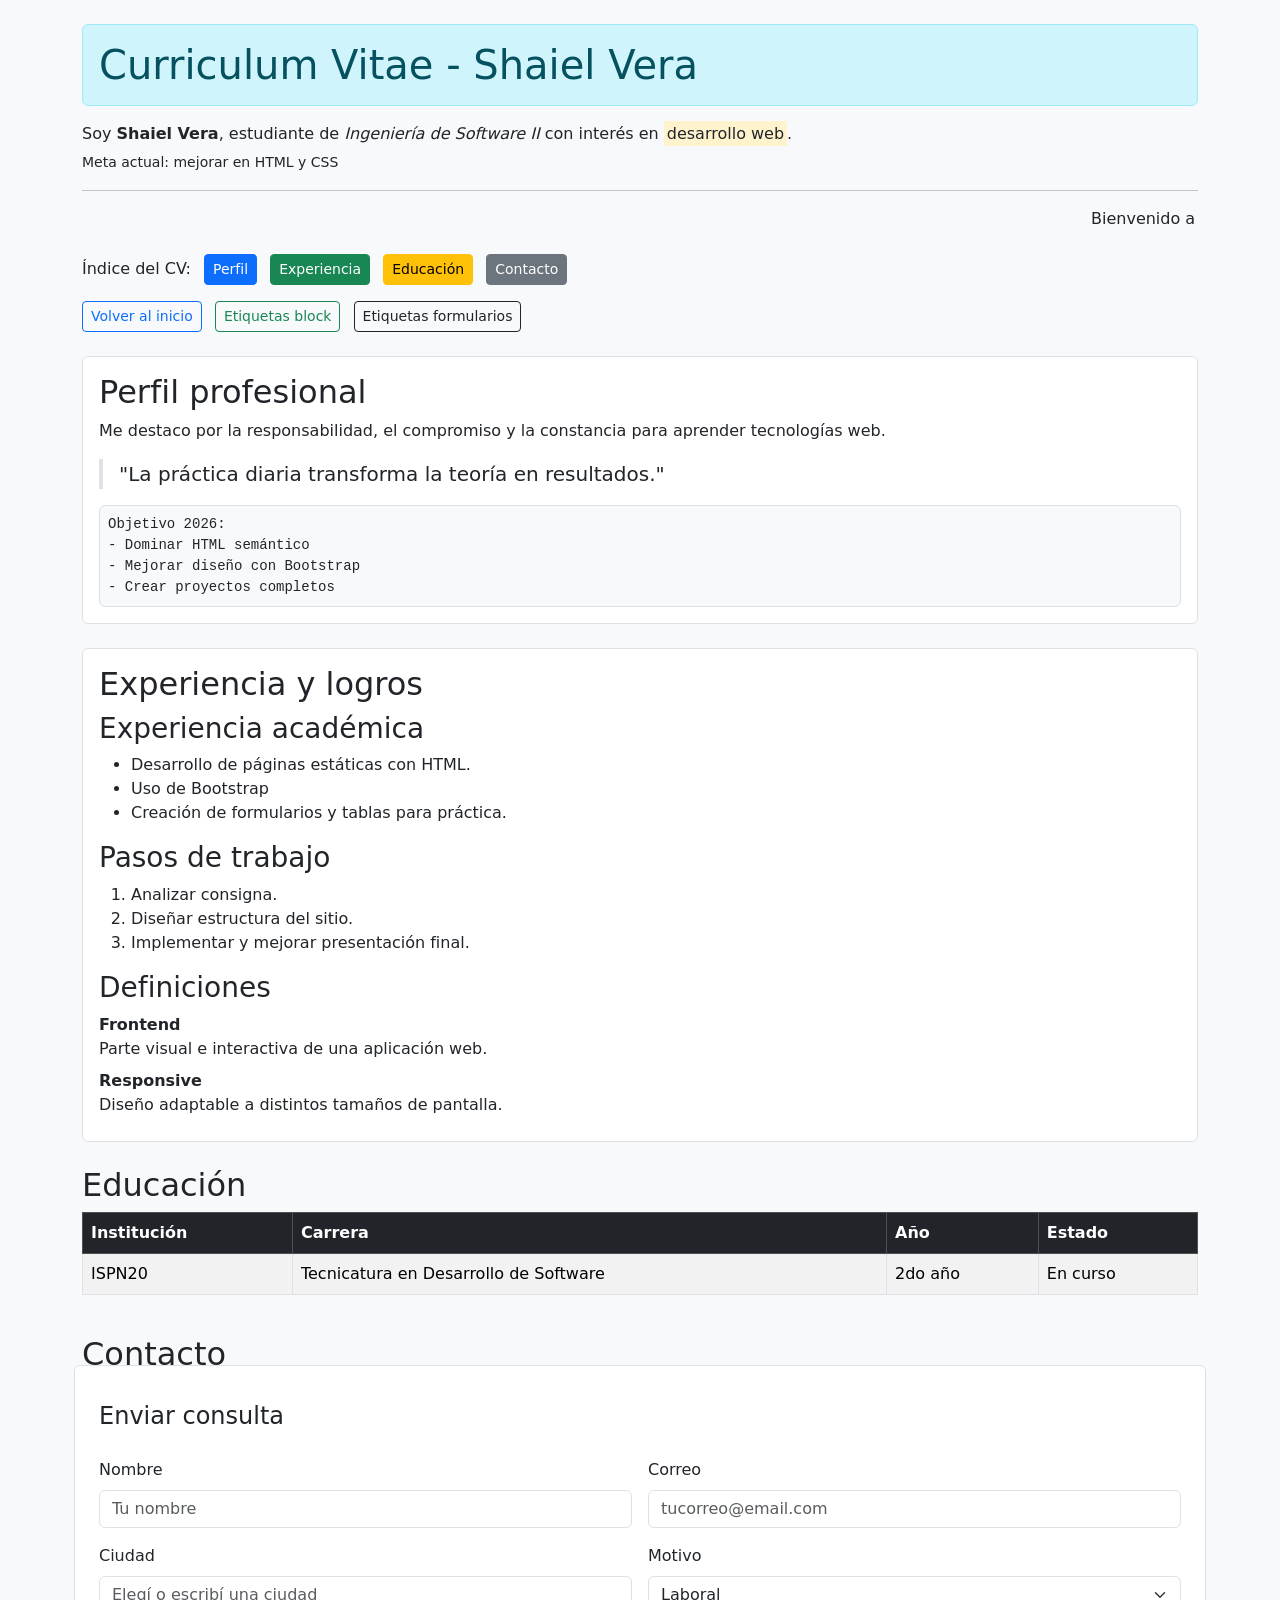
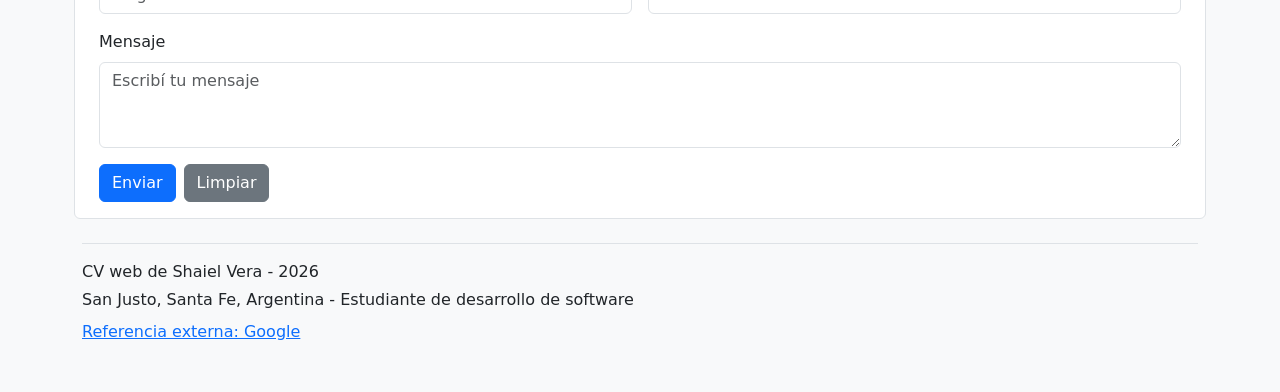
==== curriculum-vitae.html @ 330f6a4f "Agregar enlaces de navegación y tabla de compañeros en index.html; crear curriculum-vitae.html" ====
<!DOCTYPE html>
<html lang="es">
<head>
    <meta charset="UTF-8">
    <meta name="viewport" content="width=device-width, initial-scale=1.0">
    <script src="https://cdn.jsdelivr.net/npm/bootstrap@5.3.8/dist/js/bootstrap.bundle.min.js" integrity="sha384-FKyoEForCGlyvwx9Hj09JcYn3nv7wiPVlz7YYwJrWVcXK/BmnVDxM+D2scQbITxI" crossorigin="anonymous"></script>
    <link href="https://cdn.jsdelivr.net/npm/bootstrap@5.3.8/dist/css/bootstrap.min.css" rel="stylesheet" integrity="sha384-sRIl4kxILFvY47J16cr9ZwB07vP4J8+LH7qKQnuqkuIAvNWLzeN8tE5YBujZqJLB" crossorigin="anonymous">
    <title>Curriculum Vitae - Shaiel Vera</title>
</head>
<body class="container py-4 bg-light">
    <!-- <header> contiene el encabezado principal del CV; <h1> define el título visible; <p> muestra texto descriptivo. -->
    <!-- <strong> resalta importancia, <em> agrega énfasis, <mark> subraya visualmente, <small> reduce tamaño de texto, <sub>/<sup> crean subíndice y superíndice, <code> muestra código y <q> una cita corta. -->
    <header class="mb-4">
        <h1 class="alert alert-info mb-3">Curriculum Vitae - Shaiel Vera</h1>
        <p class="mb-1">Soy <strong>Shaiel Vera</strong>, estudiante de <em>Ingeniería de Software II</em> con interés en <mark>desarrollo web</mark>.</p>
        <p class="mb-0"><small>Meta actual: mejorar en HTML y CSS</small></p>

    <!-- <hr> dibuja una separación horizontal entre bloques de contenido. -->
    <hr>
    <!-- <marquee> crea texto en movimiento (etiqueta clásica de demostración). -->
    <marquee class="mb-3">Bienvenido a mi CV web, creado con las etiquetas HTML que vengo practicando.</marquee>

    <!-- <nav> agrupa enlaces de navegación; <span> muestra texto inline; <a> crea enlaces a secciones y páginas. -->
    <!-- <br> fuerza un salto de línea para separar visualmente grupos de enlaces. -->
    <nav class="mb-4">
        <span class="me-2">Índice del CV:</span>
        <a class="btn btn-primary btn-sm me-2" href="#perfil">Perfil</a>
        <a class="btn btn-success btn-sm me-2" href="#experiencia">Experiencia</a>
        <a class="btn btn-warning btn-sm me-2" href="#educacion">Educación</a>
        <a class="btn btn-secondary btn-sm" href="#contacto">Contacto</a>
        <br>
        <a class="btn btn-outline-primary btn-sm mt-3 me-2" href="index.html">Volver al inicio</a>
        <a class="btn btn-outline-success btn-sm mt-3 me-2" href="pagina-bloques.html">Etiquetas block</a>
        <a class="btn btn-outline-dark btn-sm mt-3" href="pagina-formularios.html">Etiquetas formularios</a>
    </nav>

    <!-- <main> encapsula el contenido principal del documento. -->
    <main>
        <!-- <section> divide por temas, <article> contiene contenido autónomo, <h2> define subtítulo, <blockquote> muestra cita en bloque y <pre> conserva formato de texto. -->
        <section id="perfil" class="mb-4">
            <article class="p-3 border rounded bg-white">
                <h2>Perfil profesional</h2>
                <p>Me destaco por la responsabilidad, el compromiso y la constancia para aprender tecnologías web.</p>
                <blockquote class="blockquote border-start border-4 ps-3">
                    "La práctica diaria transforma la teoría en resultados."
                </blockquote>
                <pre class="bg-light p-2 border rounded mb-0">Objetivo 2026:
- Dominar HTML semántico
- Mejorar diseño con Bootstrap
- Crear proyectos completos</pre>
            </article>
        </section>

        <!-- <ul> crea lista sin orden, <ol> crea lista ordenada, <li> representa cada ítem, y <dl>/<dt>/<dd> forman lista de definiciones. -->
        <section id="experiencia" class="mb-4 p-3 border rounded bg-white">
            <h2>Experiencia y logros</h2>
            <h3>Experiencia académica</h3>
            <ul>
                <li>Desarrollo de páginas estáticas con HTML.</li>
                <li>Uso de Bootstrap</li>
                <li>Creación de formularios y tablas para práctica.</li>
            </ul>
            <h3>Pasos de trabajo</h3>
            <ol>
                <li>Analizar consigna.</li>
                <li>Diseñar estructura del sitio.</li>
                <li>Implementar y mejorar presentación final.</li>
            </ol>
            <h3>Definiciones</h3>
            <dl class="mb-0">
                <dt>Frontend</dt>
                <dd>Parte visual e interactiva de una aplicación web.</dd>
                <dt>Responsive</dt>
                <dd>Diseño adaptable a distintos tamaños de pantalla.</dd>
            </dl>
        </section>

        <!-- <div> actúa como contenedor, <table> organiza datos tabulares, <thead>/<tbody> separan encabezado y cuerpo, <tr> define filas, <th> celdas de encabezado y <td> celdas de datos. -->
        <section id="educacion" class="mb-4">
            <h2>Educación</h2>
            <div class="table-responsive">
                <table class="table table-striped table-bordered bg-white">
                    <thead class="table-dark">
                        <tr>
                            <th>Institución</th>
                            <th>Carrera</th>
                            <th>Año</th>
                            <th>Estado</th>
                        </tr>
                    </thead>
                    <tbody>
                        <tr>
                            <td>ISPN20</td>
                            <td>Tecnicatura en Desarrollo de Software</td>
                            <td>2do año</td>
                            <td>En curso</td>
                        </tr>
                    </tbody>
                </table>
            </div>
        </section>

        <!-- <form> agrupa controles de entrada, <fieldset>/<legend> organizan campos relacionados, <label> nombra controles, <input> recibe datos, <datalist> sugiere opciones, <select>/<optgroup>/<option> crean listas desplegables, <textarea> permite texto largo y <button> ejecuta acciones. -->
        <section id="contacto" class="mb-4">
            <h2>Contacto</h2>
            <form class="row g-3 border p-3 rounded bg-white">
                <fieldset class="col-12">
                    <legend>Enviar consulta</legend>
                    <div class="row g-3">
                        <div class="col-md-6">
                            <label for="nombre" class="form-label">Nombre</label>
                            <input type="text" id="nombre" class="form-control" placeholder="Tu nombre" required>
                        </div>
                        <div class="col-md-6">
                            <label for="email" class="form-label">Correo</label>
                            <input type="email" id="email" class="form-control" placeholder="tucorreo@email.com" required>
                        </div>
                        <div class="col-md-6">
                            <label for="ciudad" class="form-label">Ciudad</label>
                            <input list="ciudades" id="ciudad" class="form-control" placeholder="Elegí o escribí una ciudad">
                            <datalist id="ciudades">
                                <option value="San Juan"></option>
                                <option value="Mendoza"></option>
                                <option value="Córdoba"></option>
                            </datalist>
                        </div>
                        <div class="col-md-6">
                            <label for="motivo" class="form-label">Motivo</label>
                            <select id="motivo" class="form-select">
                                <optgroup label="Consulta">
                                    <option>Laboral</option>
                                    <option>Académica</option>
                                </optgroup>
                                <optgroup label="Otro">
                                    <option>General</option>
                                </optgroup>
                            </select>
                        </div>
                        <div class="col-12">
                            <label for="mensaje" class="form-label">Mensaje</label>
                            <textarea id="mensaje" class="form-control" rows="3" placeholder="Escribí tu mensaje"></textarea>
                        </div>
                    </div>
                </fieldset>
                <div class="col-12 d-flex gap-2">
                    <button type="submit" class="btn btn-primary">Enviar</button>
                    <button type="reset" class="btn btn-secondary">Limpiar</button>
                </div>
            </form>
        </section>
    </main>

    <!-- <footer> cierra el documento y <address> muestra información de contacto/autoría. -->
    <footer class="border-top pt-3">
        <p class="mb-1">CV web de Shaiel Vera - 2026</p>
        <address class="mb-2">San Justo, Santa Fe, Argentina - Estudiante de desarrollo de software</address>
        <a href="https://www.google.com" target="_blank" class="link-primary">Referencia externa: Google</a>
    </footer>
</body>
</html>
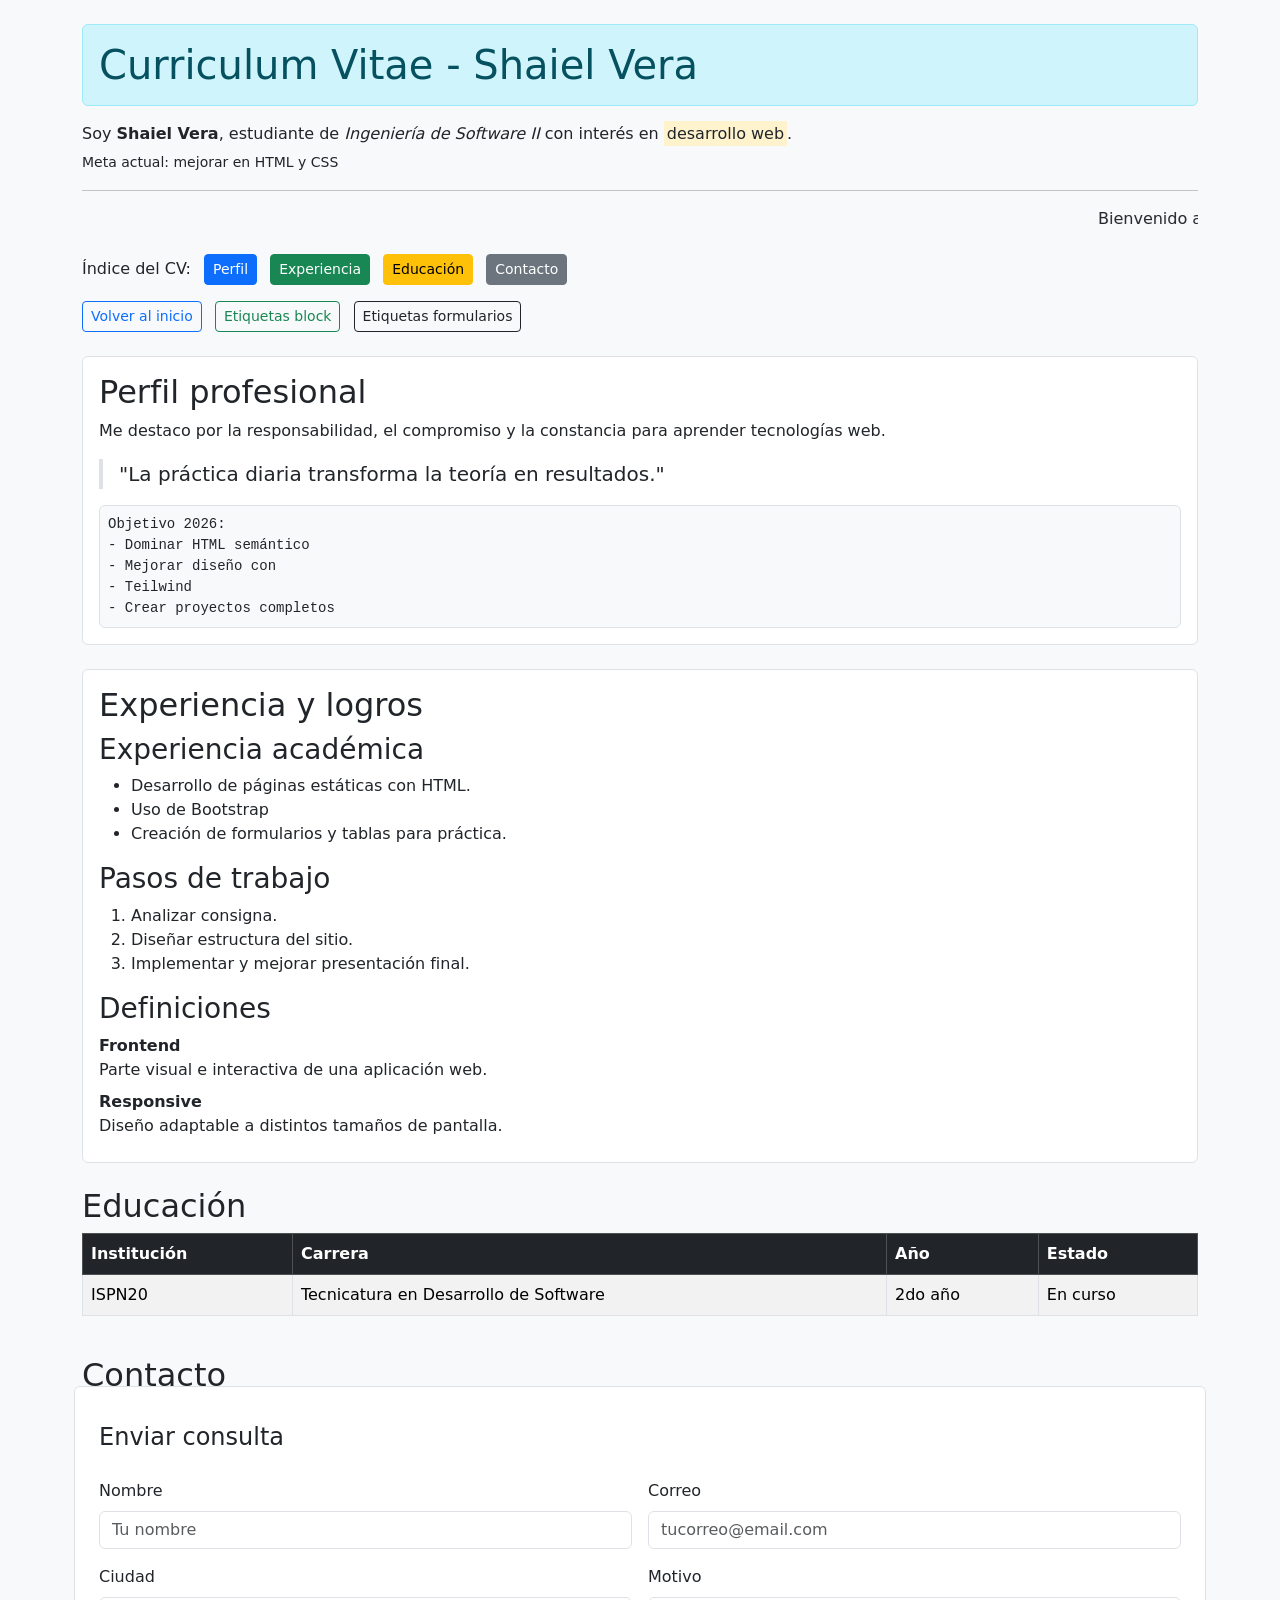
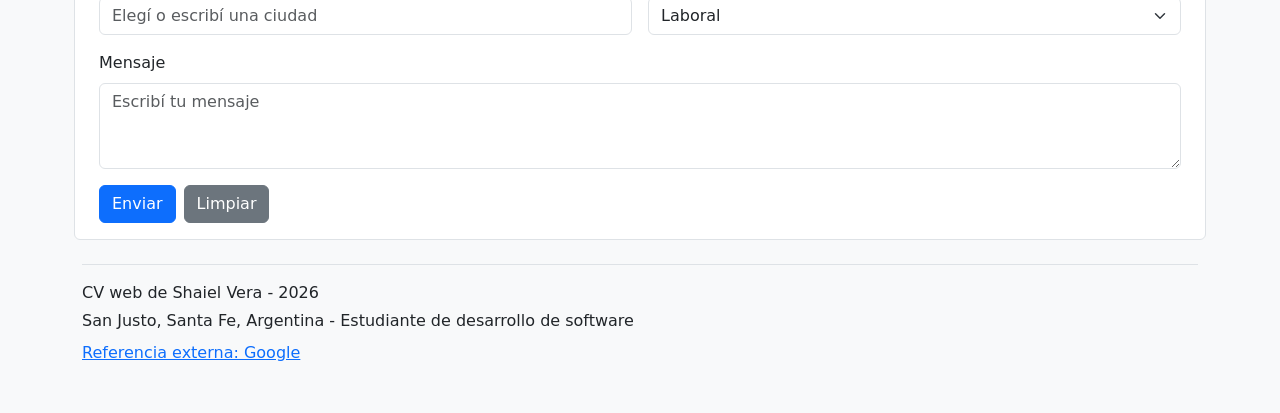
==== commit 291d8209: "Actualizar curriculum-vitae.html y pagina-formularios.html; agregar estilos CSS para mejorar la apar" ====
--- a/curriculum-vitae.html
+++ b/curriculum-vitae.html
@@ -46,7 +46,8 @@
                 </blockquote>
                 <pre class="bg-light p-2 border rounded mb-0">Objetivo 2026:
 - Dominar HTML semántico
-- Mejorar diseño con Bootstrap
+- Mejorar diseño con 
+- Teilwind
 - Crear proyectos completos</pre>
             </article>
         </section>
@@ -88,14 +89,14 @@
                             <th>Estado</th>
                         </tr>
                     </thead>
-                    <tbody>
+
                         <tr>
                             <td>ISPN20</td>
                             <td>Tecnicatura en Desarrollo de Software</td>
                             <td>2do año</td>
                             <td>En curso</td>
                         </tr>
-                    </tbody>
+
                 </table>
             </div>
         </section>
@@ -103,13 +104,13 @@
         <!-- <form> agrupa controles de entrada, <fieldset>/<legend> organizan campos relacionados, <label> nombra controles, <input> recibe datos, <datalist> sugiere opciones, <select>/<optgroup>/<option> crean listas desplegables, <textarea> permite texto largo y <button> ejecuta acciones. -->
         <section id="contacto" class="mb-4">
             <h2>Contacto</h2>
-            <form class="row g-3 border p-3 rounded bg-white">
+            <form class="row g-3 border p-3 rounded bg-white" method="get" action="https://www.google.com/search">
                 <fieldset class="col-12">
                     <legend>Enviar consulta</legend>
                     <div class="row g-3">
                         <div class="col-md-6">
                             <label for="nombre" class="form-label">Nombre</label>
-                            <input type="text" id="nombre" class="form-control" placeholder="Tu nombre" required>
+                            <input type="text" id="q" name="q" class="form-control" placeholder="Tu nombre" required>
                         </div>
                         <div class="col-md-6">
                             <label for="email" class="form-label">Correo</label>
